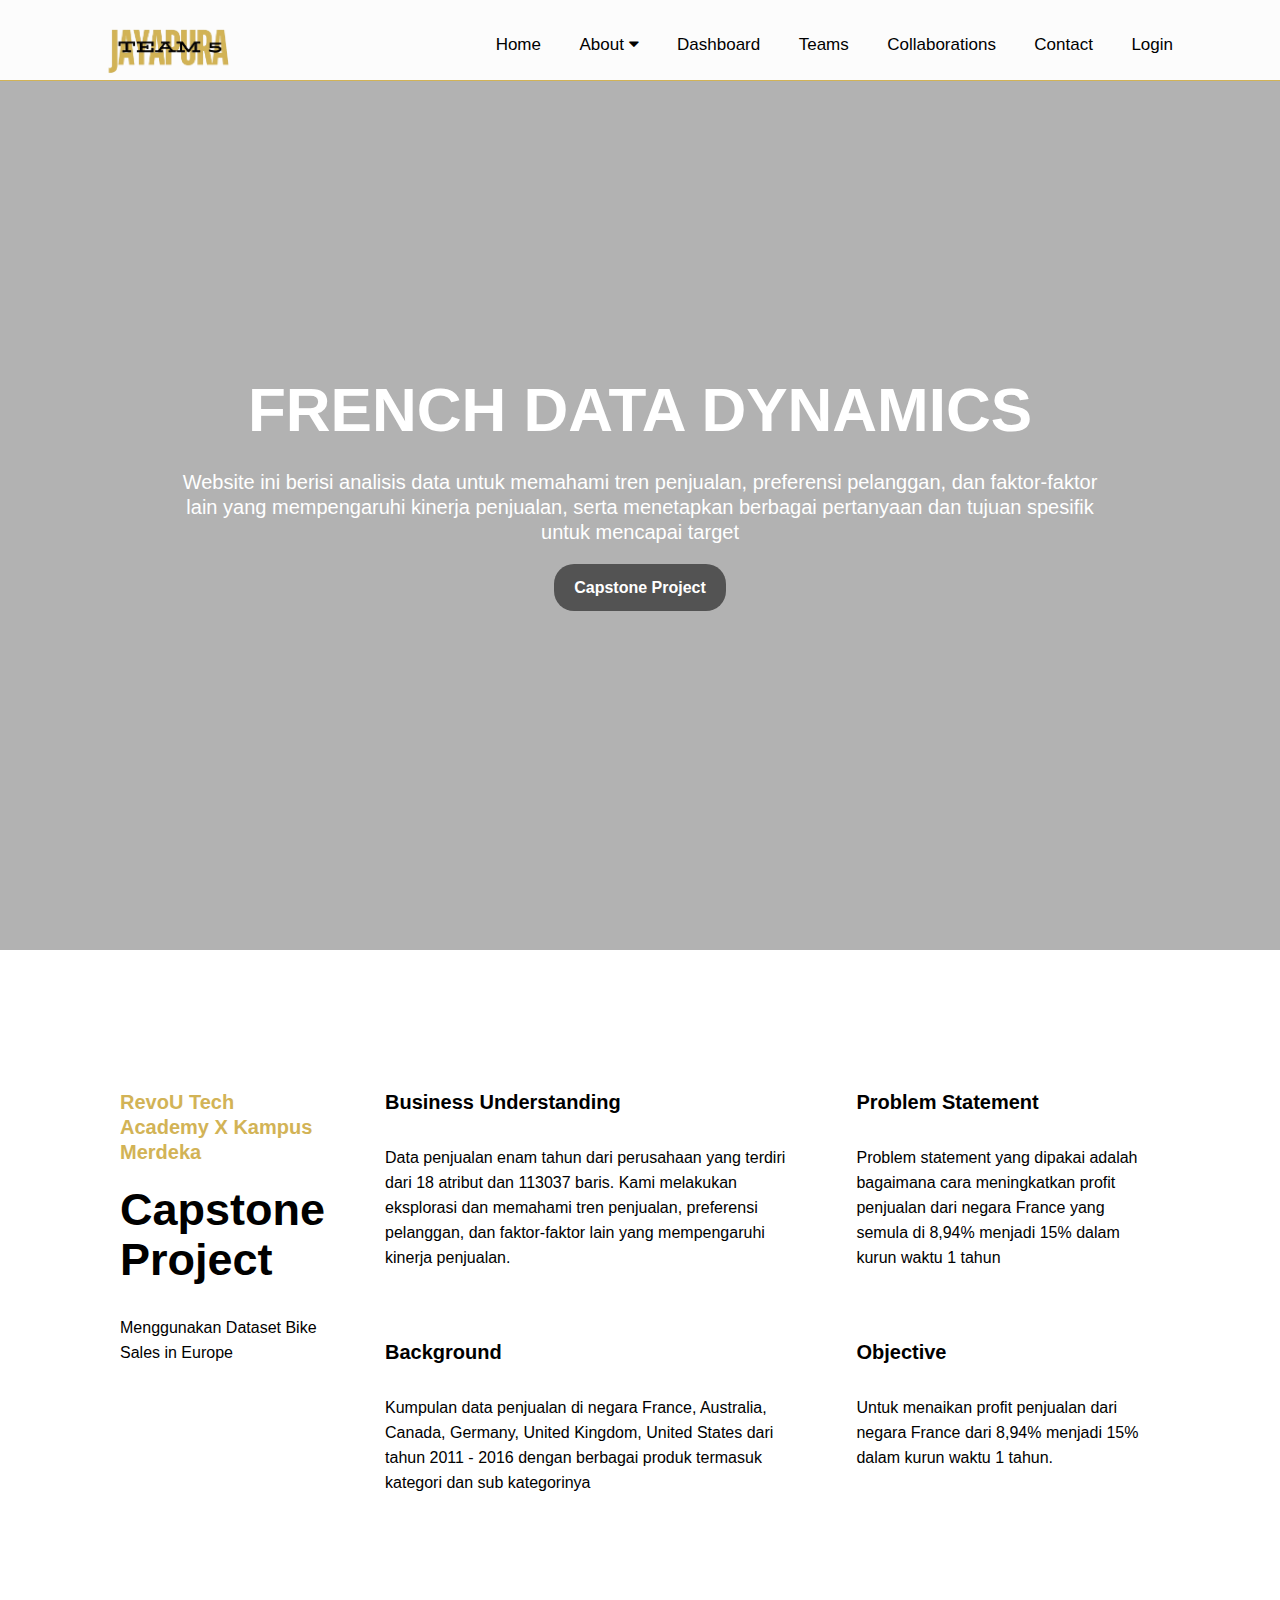
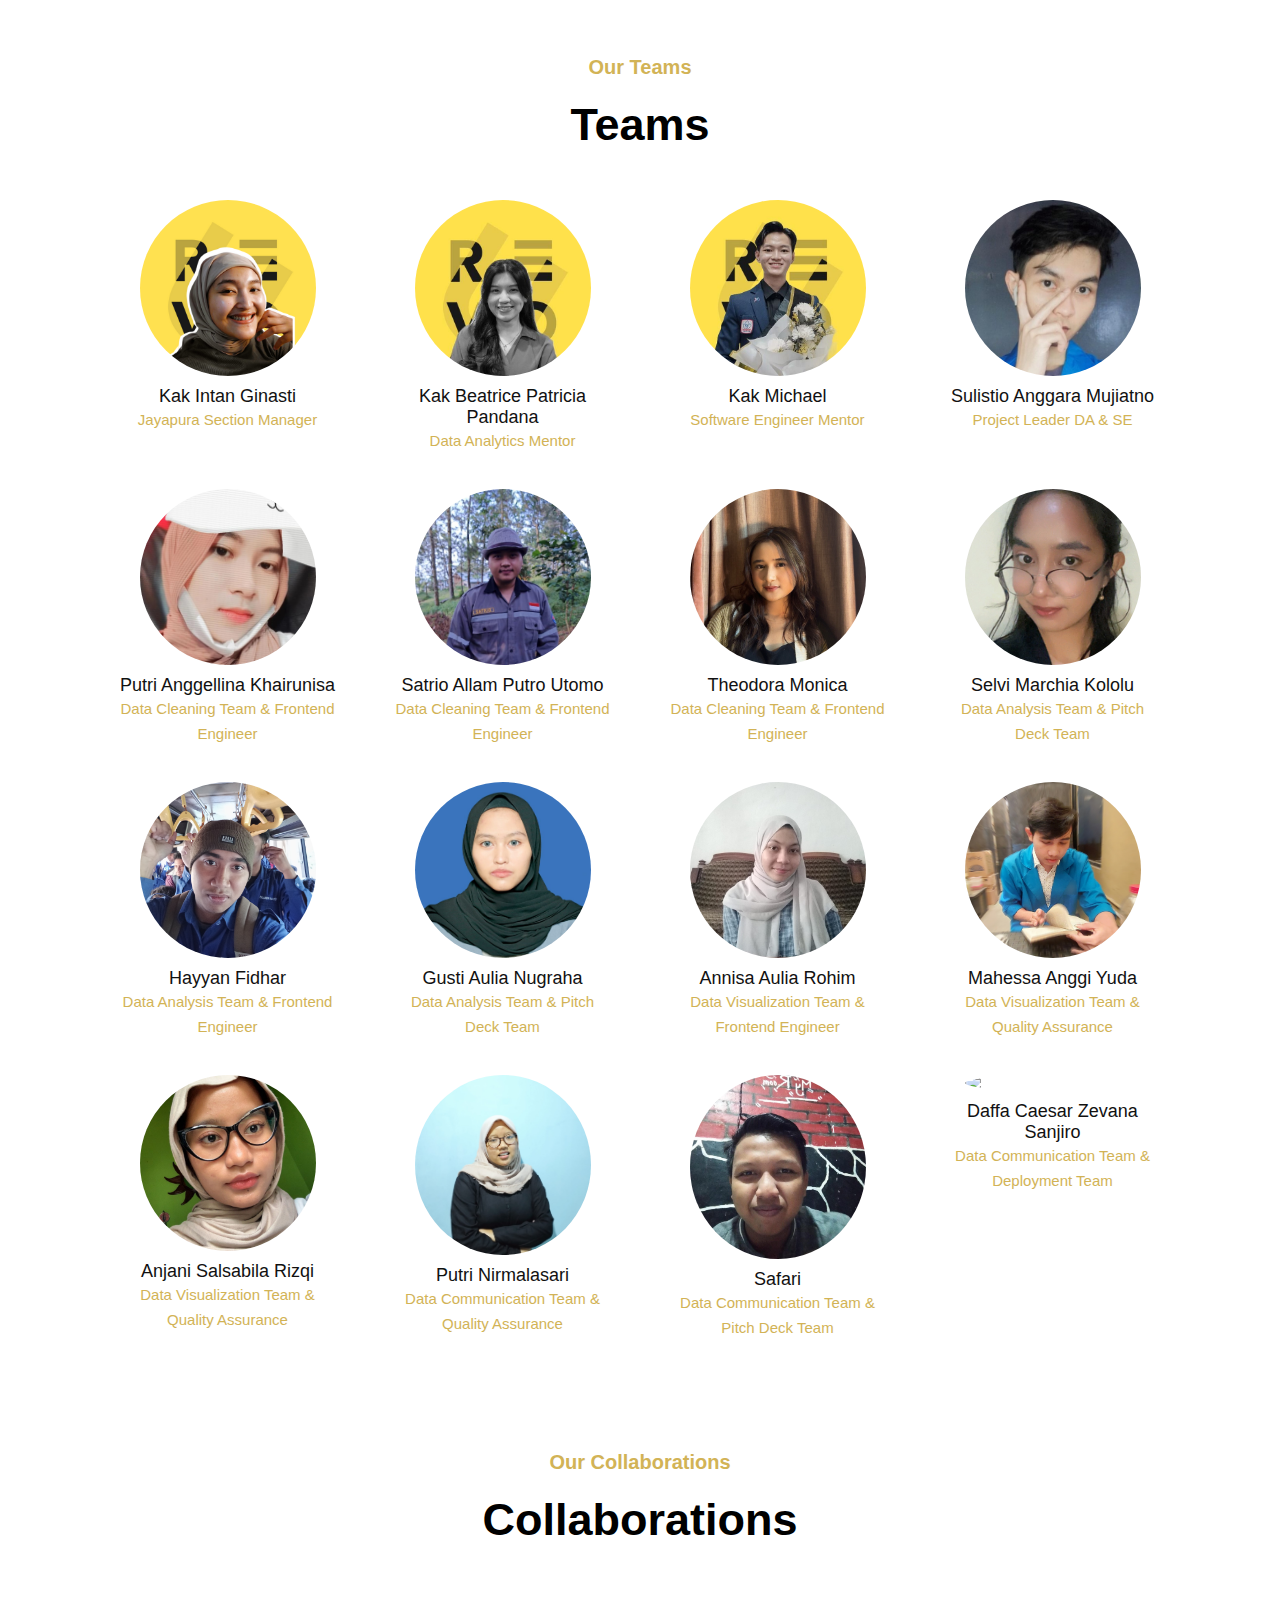
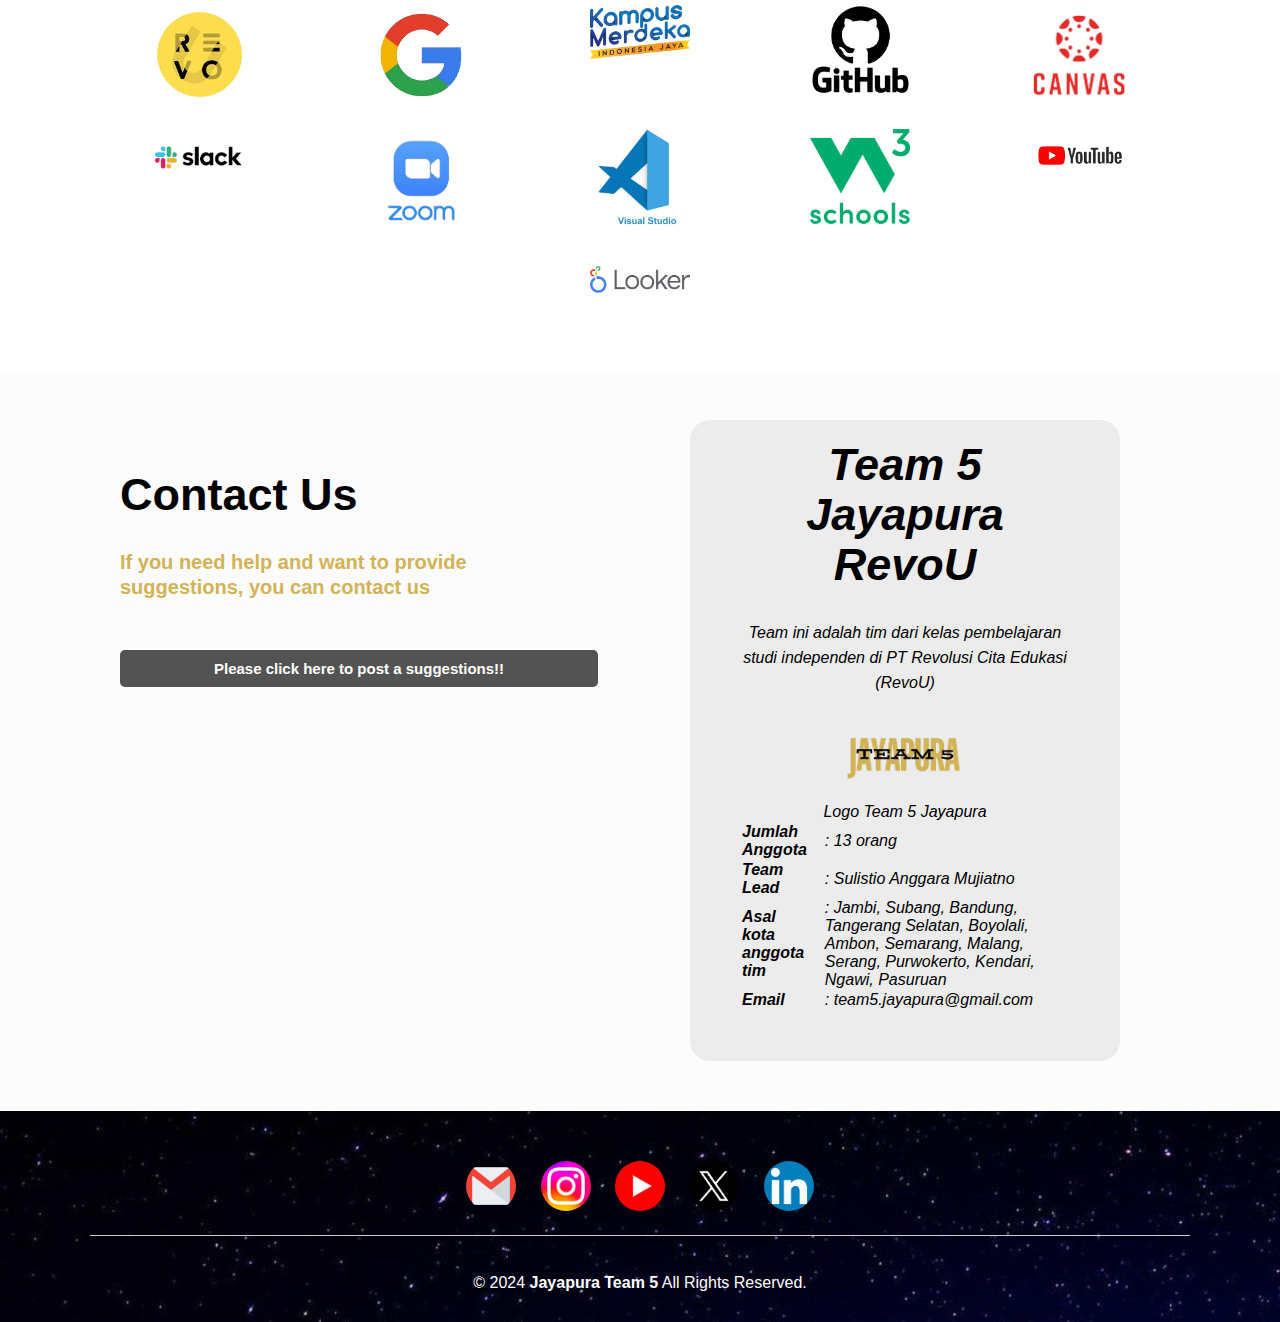
==== index.html @ ae63becc "add fade in fitur di image team" ====
<!DOCTYPE html>
<html lang="en" dir="ltr">

<head>
  <meta charset="UTF-8" />
  <meta name="viewport" content="width=device-width, initial-scale=1.0" />
  <title>Jayapura Team 5</title>

  <link rel="Shortcut icon" href="asset/icon.png" />
  <link rel="stylesheet" href="pages/style.css" />
  <link rel="stylesheet" href="https://cdnjs.cloudflare.com/ajax/libs/font-awesome/4.7.0/css/font-awesome.min.css" />
</head>

<body>

  <!--Navigation-->
  <header>
    <nav>
      <div class="wrapper">
        <!--responsive navbar-->
        <input type="checkbox" id="check" />
        <label for="check" class="checkbtn">
          <i style="font-size: 24px" class="fa">&#xf0c9;</i>
        </label>
        <label class="logo"><img src="asset/logo.png" alt="logo" /></label>
        <ul>
          <li><a clas="active" href="#home">Home</a></li>
          <li>

            <div class="dropdown">
              <a href="#" class="dropbtn"></i>About <i class="fa fa-caret-down"></i></a>
              <div class="dropdown-content">
                <a href="#about">Capstone Project</a>
                <a href="https://www.kaggle.com/datasets/sadiqshah/bike-sales-in-europe" target="_blank">Dataset</a>
                <a href="https://www.canva.com/design/DAGBkGy35gY/HBe5MLu2SqNwdQcKWaw_YA/view?utm_content=DAGBkGy35gY&utm_campaign=designshare&utm_medium=link&utm_source=editor"
                  target="_blank">Presentation in Data
                  Analytics</a>
                <a href="pages/dashboard/table.html">Table</a>
                <a href="pages/product/product.html">Product</a>
              </div>
            </div>
          </li>
          <li><a href="pages/dashboard/dashboard.html">Dashboard</a></li>
          <li><a href="#team">Teams</a></li>
          <li><a href="#collab">Collaborations</a></li>
          <li><a href="#contact">Contact</a></li>
          <li><a href="pages/login/login.html">Login</a></li>
        </ul>
      </div>
    </nav>
  </header>

  <main>
    <!-- Home -->
    <section id="home">
      <div class="section-top">
        <div class="content">
          <h1>FRENCH DATA DYNAMICS</h1>
          <p class="deskripsi">
            Website ini berisi analisis data untuk memahami tren penjualan,
            preferensi pelanggan, dan faktor-faktor lain yang mempengaruhi
            kinerja penjualan, serta menetapkan berbagai pertanyaan dan tujuan
            spesifik untuk mencapai target
          </p>
          <p><a href="https://www.canva.com/design/DAGGS4hK6ks/75eYVFAaeRc8KsKqBya3Ag/edit" class="tbl-hitam" target="_blank">Capstone Project</a></p>
        </div>
      </div>
    </section>

    <div class="wrapper">
      <!-- About -->
      <section id="about">
        <div class="row">
          <div class="kolom">
            <p class="deskripsi">RevoU Tech Academy X Kampus Merdeka</p>
            <article>
              <h2>Capstone Project</h2>
              <p>Menggunakan Dataset Bike Sales in Europe</p>
            </article>
          </div>
        </div>
        <div class="row">
          <div class="kolom2">
            <article>
              <p class="deskripsi">Business Understanding</p>
              <p>
                Data penjualan enam tahun dari perusahaan yang terdiri dari 18
                atribut dan 113037 baris. Kami melakukan eksplorasi dan
                memahami tren penjualan, preferensi pelanggan, dan
                faktor-faktor lain yang mempengaruhi kinerja penjualan.
              </p>
            </article>
          </div>
          <div class="kolom2">
            <article>
              <p class="deskripsi">Background</p>
              <p>
                Kumpulan data penjualan di negara France, Australia, Canada,
                Germany, United Kingdom, United States dari tahun 2011 - 2016
                dengan berbagai produk termasuk kategori dan sub kategorinya
              </p>
            </article>
          </div>
        </div>
        <div class="row">
          <div class="kolom2">
            <article>
              <p class="deskripsi">Problem Statement</p>
              <p>
                Problem statement yang dipakai adalah bagaimana cara
                meningkatkan profit penjualan dari negara France yang semula
                di 8,94% menjadi 15% dalam kurun waktu 1 tahun
              </p>
            </article>
          </div>
          <div class="kolom2">
            <article>
              <p class="deskripsi">Objective</p>
              <p>
                Untuk menaikan profit penjualan dari negara France dari 8,94%
                menjadi 15% dalam kurun waktu 1 tahun.
              </p>
            </article>
          </div>
        </div>
      </section>

      <!-- Team -->
      <section id="team">
        <div class="tengah">
          <div class="kolom">
            <p class="deskripsi">Our Teams</p>
            <h2>Teams</h2>
          </div>

          <div class="team-list">
            <div class="kartu-team">
              <img src="asset/team/kak_intan.png" />
              <h3>Kak Intan Ginasti</h3>
              <p>Jayapura Section Manager</p>
              <div class="middle">
                  <div class="text"><a href="https://www.linkedin.com/in/intan-ginasti/" target="_blank"><i class="fa fa-linkedin"></i></a></div>
              </div>
          </div>                   
            <div class="kartu-team">
              <img src="asset/team/kak_beatrice.png" />
              <h3>Kak Beatrice Patricia Pandana</h3>
              <p>Data Analytics Mentor</p>
              <div class="middle">
                <div class="text"><a href="https://www.linkedin.com/in/beatrice-patricia-pandana-3063201b3/" target="_blank"><i class="fa fa-linkedin"></i></a></div>
            </div>
            </div>
            <div class="kartu-team">
              <img src="asset/team/kak_michael.png" />
              <h3>Kak Michael</h3>
              <p>Software Engineer Mentor</p>
              <div class="middle">
                <div class="text"><a href="https://www.linkedin.com/in/michael-felix-atmadja/" target="_blank"><i class="fa fa-linkedin"></i></a></div>
            </div>
            </div>
            <div class="kartu-team">
              <img src="asset/team/anggara.jpg" />
              <h3>Sulistio Anggara Mujiatno</h3>
              <p>Project Leader DA & SE</p>
              <div class="middle">
                <div class="text">
                  <a href="https://www.linkedin.com/in/sulistio-anggara-mujiatno/" target="_blank"><i class="fa fa-linkedin"></i></a>
                  <a href="https://www.instagram.com/anggaraa_yho/" target="_blank"><i class="fa fa-instagram"></i></a>
              </div>
            </div>
            </div>
          </div>
          <br />
          <br />
          <div class="team-list">
            <div class="kartu-team">
              <img src="asset/team/putria.jpg" />
              <h3>Putri Anggellina Khairunisa</h3>
              <p>Data Cleaning Team & Frontend Engineer</p>
              <div class="middle">
                <div class="text">
                  <a href="https://www.linkedin.com/in/putri-anggellina-khairunisa-9984b6284/" target="_blank"><i class="fa fa-linkedin"></i></a>
                  <a href="https://www.instagram.com/putri_anggellina/" target="_blank"><i class="fa fa-instagram"></i></a>
              </div>
            </div>
            </div>
            <div class="kartu-team">
              <img src="asset/team/satrio.jpg" />
              <h3>Satrio Allam Putro Utomo</h3>
              <p>Data Cleaning Team & Frontend Engineer</p>
              <div class="middle">
                <div class="text">
                  <a href="https://www.linkedin.com/in/satrio-allam-putro-utomo-2371642b2/" target="_blank"><i class="fa fa-linkedin"></i></a>
                  <a href="https://www.instagram.com/satrioallam/" target="_blank"><i class="fa fa-instagram"></i></a>
              </div>
            </div>
            </div>
            <div class="kartu-team">
              <img src="asset/team/theo.jpg" />
              <h3>Theodora Monica</h3>
              <p>Data Cleaning Team & Frontend Engineer</p>
              <div class="middle">
                <div class="text">
                  <a href="#" target="_blank"><i class="fa fa-linkedin"></i></a>
                  <a href="https://www.instagram.com/theodrm/" target="_blank"><i class="fa fa-instagram"></i></a>
              </div>
            </div>
            </div>
            <div class="kartu-team">
              <img src="asset/team/selvi.jpg" />
              <h3>Selvi Marchia Kololu</h3>
              <p>Data Analysis Team & Pitch Deck Team</p>
              <div class="middle">
                <div class="text">
                  <a href="https://www.linkedin.com/in/selvi-marchia-kololu-4900982a2/" target="_blank"><i class="fa fa-linkedin"></i></a>
                  <a href="https://www.instagram.com/slvymrch_29/" target="_blank"><i class="fa fa-instagram"></i></a>
              </div>
            </div>
            </div>
          </div>
          <br />
          <br />
          <div class="team-list">
            <div class="kartu-team">
              <img src="asset/team/hayyan.jpg" />
              <h3>Hayyan Fidhar</h3>
              <p>Data Analysis Team & Frontend Engineer</p>
              <div class="middle">
                <div class="text">
                  <a href="https://www.linkedin.com/in/hayyan-fidhar-177647281/" target="_blank"><i class="fa fa-linkedin"></i></a>
                  <a href="https://www.instagram.com/fidhaar_/" target="_blank"><i class="fa fa-instagram"></i></a>
              </div>
            </div>
            </div>
            <div class="kartu-team">
              <img src="asset/team/gusti.jpg" />
              <h3>Gusti Aulia Nugraha</h3>
              <p>Data Analysis Team & Pitch Deck Team</p>
              <div class="middle">
                <div class="text">
                  <a href="#" target="_blank"><i class="fa fa-linkedin"></i></a>
                  <a href="https://www.instagram.com/gustialn/" target="_blank"><i class="fa fa-instagram"></i></a>
              </div>
            </div>
            </div>
            <div class="kartu-team">
              <img src="asset/team/acha.jpeg" />
              <h3>Annisa Aulia Rohim</h3>
              <p>Data Visualization Team & Frontend Engineer</p>
              <div class="middle">
                <div class="text">
                  <a href="https://www.linkedin.com/in/annisa-aulia-rohim/" target="_blank"><i class="fa fa-linkedin"></i></a>
                  <a href="https://www.instagram.com/annisa.aulia_/" target="_blank"><i class="fa fa-instagram"></i></a>
              </div>
            </div>
            </div>
            <div class="kartu-team">
              <img src="asset/team/mahessa.jpg" />
              <h3>Mahessa Anggi Yuda</h3>
              <p>Data Visualization Team & Quality Assurance</p>
              <div class="middle">
                <div class="text">
                  <a href="https://www.linkedin.com/in/mahessa-anggi-yuda/" target="_blank"><i class="fa fa-linkedin"></i></a>
                  <a href="https://www.instagram.com/kineesa/" target="_blank"><i class="fa fa-instagram"></i></a>
              </div>
            </div>
            </div>
          </div>
          <br />
          <br />
          <div class="team-list">
            <div class="kartu-team">
              <img src="asset/team/anjani.jpeg" />
              <h3>Anjani Salsabila Rizqi</h3>
              <p>Data Visualization Team & Quality Assurance</p>
              <div class="middle">
                <div class="text">
                  <a href="https://www.linkedin.com/in/anjani-salsabila/" target="_blank"><i class="fa fa-linkedin"></i></a>
                  <a href="https://www.instagram.com/anjanisrrr/" target="_blank"><i class="fa fa-instagram"></i></a>
              </div>
            </div>
            </div>
            <div class="kartu-team">
              <img src="asset/team/putrin.jpg" />
              <h3>Putri Nirmalasari</h3>
              <p>Data Communication Team & Quality Assurance</p>
              <div class="middle">
                <div class="text">
                  <a href="https://www.linkedin.com/in/putri-nirmalasari/" target="_blank"><i class="fa fa-linkedin"></i></a>
                  <a href="https://www.instagram.com/_ptrnrmlsr/" target="_blank"><i class="fa fa-instagram"></i></a>
              </div>
            </div>
            </div>
            <div class="kartu-team">
              <img src="asset/team/safari.jpeg" />
              <h3>Safari</h3>
              <p>Data Communication Team & Pitch Deck Team</p>
              <div class="middle">
                <div class="text">
                  <a href="https://www.linkedin.com/in/safari-4b60222aa/" target="_blank"><i class="fa fa-linkedin"></i></a>
                  <a href="https://www.instagram.com/safari6191/" target="_blank"><i class="fa fa-instagram"></i></a>
              </div>
            </div>
            </div>
            <div class="kartu-team">
              <img src="asset/team/daffa.jpg" />
              <h3>Daffa Caesar Zevana Sanjiro</h3>
              <p>Data Communication Team & Deployment Team</p>
              <div class="middle">
                <div class="text">
                  <a href="#" target="_blank"><i class="fa fa-linkedin"></i></a>
                  <a href="#" target="_blank"><i class="fa fa-instagram"></i></a>
              </div>
            </div>
            </div>
          </div>
        </div>
      </section>

      <!-- Collaborations -->
      <section id="collab">
        <div class="tengah">
          <div class="kolom">
            <p class="deskripsi">Our Collaborations</p>
            <h2>Collaborations</h2>
          </div>

          <div class="collab-list">
            <div class="kartu-collab">
              <img src="asset/collab/revou.png" />
            </div>
            <div class="kartu-collab">
              <img src="asset/collab/google.png" />
            </div>
            <div class="kartu-collab">
              <img src="asset/collab/kampus merdeka.png" />
            </div>
            <div class="kartu-collab">
              <img src="asset/collab/github.png" />
            </div>
            <div class="kartu-collab">
              <img src="asset/collab/canvas.png" />
            </div>
            <div class="kartu-collab">
              <img src="asset/collab/slack.png" />
            </div>
            <div class="kartu-collab">
              <img src="asset/collab/zoom.png" />
            </div>
            <div class="kartu-collab">
              <img src="asset/collab/vscode.jpeg" />
            </div>
            <div class="kartu-collab">
              <img src="asset/collab/w3school.png" />
            </div>
            <div class="kartu-collab">
              <img src="asset/collab/youtube.png" />
            </div>
            <div class="kartu-collab">
              <img src="asset/collab/looker.png" />
            </div>
          </div>
        </div>
      </section>
    </div>

    <!--Contact-->
    <div id="contact">
      <div class="wrapper">
        <div class="footer">
          <div class="kolom">
            <h2>Contact Us</h2>
            <p class="deskripsi">
              If you need help and want to provide suggestions, you can
              contact us
            </p>
            <a href="pages/form/form.html">
              <button type="button">Please click here to post a suggestions!!</button>
          </a> 
          </div>
          <!-- <div class="container">
            <form id="myForm">
                <div class="form-group">
                    <label for="name">Your Name</label>
                    <input type="text" id="name" name="name" placeholder="Enter Your Name" required />
                </div>
                <div class="form-group">
                    <label for="email">Your Email</label>
                    <input type="email" id="email" name="email" placeholder="Enter Your Email" required />
                </div>
                <div class="form-group">
                    <label for="subject">Subject</label>
                    <input type="text" id="subject" name="subject" placeholder="Subject" required />
                </div>
                <div class="form-group">
                    <label for="message">Message</label>
                    <textarea id="message" name="message" placeholder="Write your message here" required></textarea>
                </div>
                <div class="form-group">
                    <button type="submit">Submit</button>
                </div>
            </form>
        
            <div id="entries"></div>
        </div> -->

          <aside class="profile">
            <header>
              <h2>Team 5 Jayapura RevoU</h2>
              <p>
                Team ini adalah tim dari kelas pembelajaran studi independen
                di PT Revolusi Cita Edukasi (RevoU)
              </p>
              <figure>
                <img src="asset/logo.png" alt="logo Team 5 Jayapura" />
                <figcaption>Logo Team 5 Jayapura</figcaption>
              </figure>
            </header>
            <section>
              <table>
                <tr>
                  <th>Jumlah Anggota</th>
                  <td>: 13 orang</td>
                </tr>
                <tr>
                  <th>Team Lead</th>
                  <td>: Sulistio Anggara Mujiatno</td>
                </tr>
                <tr>
                  <th>Asal kota anggota tim</th>
                  <td>
                    : Jambi, Subang, Bandung, Tangerang Selatan, Boyolali, Ambon, Semarang, Malang, Serang, Purwokerto,
                    Kendari, Ngawi, Pasuruan
                  </td>
                </tr>
                <tr>
                  <th>Email</th>
                  <td>: team5.jayapura@gmail.com</td>
                </tr>
              </table>
            </section>
          </aside>
        </div>
      </div>
    </div>
  </main>

  <footer id="copyright">
    <div class="wrapper">
      <div class="social-icons">
        <a href="mailto:team5.jayapura@gmail.com" class="social-icon email" target="_blank"
          ><img src="asset/contact/gmail.png" alt="Email"
        /></a>
        <a href="https://www.instagram.com/revou_id/" class="social-icon instagram" target="_blank"
          ><img src="asset/contact/instagram.png" alt="Instagram"
        /></a>
        <a href="https://www.youtube.com/c/revoudotco" class="social-icon youtube" target="_blank"
          ><img src="asset/contact/youtube.png" alt="YouTube"
        /></a>
        <a href="https://x.com/revoudotco" class="social-icon twitter" target="_blank"
          ><img src="asset/contact/x.jpeg" alt="X"
        /></a>
        <a href="https://www.linkedin.com/school/revou/" class="social-icon linkedin" target="_blank"
          ><img src="asset/contact/linkedin.png" alt="LinkedIn"
        /></a>
      </div>
      <hr>
      <br>
      &copy; 2024 <b>Jayapura Team 5</b> All Rights Reserved.
    </div>
  </footer>
  <script src="pages/index.js"></script>
</body>

</html>
---- pages/style.css ----
* {
    text-decoration: none;
    margin: 0px;
    padding: 0px;
    font-family: 'Open Sans', sans-serif, Arial, Helvetica;
}

body {
    margin: 0px;
    padding: 0px;
    font-family: 'Open Sans', sans-serif, Arial, Helvetica;
}

nav {
    width: 100%;
    height: 80px;
    background: #FCFCFC;
    border-bottom: 1px solid #d2b356;
    position: -webkit-sticky;
    position: fixed;
    z-index: 999;
}

.logo img {
    width: auto;
    height: 90px;
    float: left;
}

nav ul {
    float: inline-end;
}

nav ul li {
    display: inline-block;
    line-height: 80px;
    margin: 0 5px;
}

nav ul li a {
    color: black;
    text-align: center;
    padding: 10px 12px;
    border-radius: 23px;
    text-decoration: none;
    font-size: 17px;
}

a.active,
a:hover {
    background: #d2b356;
    transition: .5s;
}

.checkbtn {
    font-size: 30px;
    color: #d2b356;
    float: right;
    line-height: 80px;
    margin-right: 40px;
    cursor: pointer;
    display: none;
}

#check {
    display: none;
}

.section-top {
    width: 100%;
    height: 100vh;
    /* Menggunakan 100vh untuk ketinggian agar sesuai dengan tinggi layar */
    overflow: hidden;
    position: relative;
    background-position: center;
    background-repeat: no-repeat;
    background-size: cover;
    text-align: center;
    display: flex;
    justify-content: center;
    align-items: center;
    animation: change 20s infinite linear;
    padding-top: 50px;
}

.section-top::before {
    content: "";
    position: absolute;
    top: 0;
    left: 0;
    width: 100%;
    height: 100%;
    background: rgba(0, 0, 0, 0.3); /* Menggunakan warna hitam dengan opacity 30% sebagai overlay */
    z-index: 1;
}

.section-top > * {
    position: relative;
    z-index: 2; /* Membuat konten di atas overlay */
}

.content {
    padding: 20px;
}

@keyframes change {

    0%, 20% {
        background-image: url(/asset/banner/banner_1.jpg);
    }

    21%, 24% {
        background-image: url(/asset/banner/banner_1.jpg);
    }

    25%, 45% {
        background-image: url(/asset/banner/banner_2.jpg);
    }

    46%, 49% {
        background-image: url(/asset/banner/banner_2.jpg);
    }

    50%, 70% {
        background-image: url(/asset/banner/banner_3.jpg);
    }

    71%, 74% {
        background-image: url(/asset/banner/banner_3.jpg);
    }

    75%, 95% {
        background-image: url(/asset/banner/banner_1.jpg);
    }

    96%, 100% {
        background-image: url(/asset/banner/banner_1.jpg);
    }
}


.content .deskripsi {
    font-size: 20px;
    font-weight: 300;
    color: white;
    margin-left: 150px;
    margin-right: 150px;
}

section {
    margin: auto;
    display: flex;
    margin-bottom: 50px;
}

.wrapper {
    width: 1100px;
    margin: auto;
    position: relative;
}

aside {
    width: 30%;
    padding-left: 50px;
    padding-right: 50px;
    padding-top: 20px;
    margin: auto;
    float: right;
    font-style: italic;
    background-color: rgb(236, 236, 236);
    border-radius: 20px;
}

.profile header {
    text-align: center;
}

.profile img {
    width: 150px;
}

aside table {
    text-align: left;
    flex-direction: row;
}

aside table td {
    padding-left: 10px;
    flex-direction: row;
}

.kolom1 {
    margin-top: 100px;
    margin-bottom: 50px;
    margin-right: 250px;
}

.kolom1 .deskripsi {
    font-size: 20px;
    font-weight: 300;
    color: #111;
}

.row {
    justify-content: space-between;
    /* Membuat ruang yang sama di antara setiap kolom */
    padding: 30px;
}

.kolom2 {
    margin-top: 50px;
    flex: 1;
    /* Kolom akan mendapatkan lebar yang sama */
    margin-right: 10px;
    /* Jarak antara kolom */
}

.kolom2 .deskripsi {
    font-size: 20px;
    font-weight: bold;
}

.kolom {
    margin-top: 50px;
    margin-bottom: 50px;
}

.kolom .deskripsi {
    font-size: 20px;
    font-weight: bold;
    color: #d2b356;
}


h1 {
    font-family: 'Open Sans', sans-serif, Arial, Helvetica;
    font-weight: 800;
    font-size: 62px;
    margin-bottom: 20px;
    color: white;
    width: 100%;
    line-height: 60px;
}

h2 {
    font-family: 'Open Sans', sans-serif, Arial, Helvetica;
    font-weight: 800;
    font-size: 45px;
    margin-bottom: 20px;
    width: 100%;
    line-height: 50px;
}

p {
    line-height: 25px;
}

a.tbl-emas {
    background: #d2b356;
    border-radius: 20px;
    margin-top: 20px;
    padding: 15px 20px 15px 20px;
    color: #FFFFFF;
    cursor: pointer;
    font-weight: bold;
}

a.tbl-emas:hover {
    background: #d2b356;
    text-decoration: none;
}

a.tbl-hitam {
    background: #535353;
    border-radius: 20px;
    margin-top: 20px;
    padding: 15px 20px 15px 20px;
    color: #FFFFFF;
    cursor: pointer;
    font-weight: bold;
}

a.tbl-hitam:hover {
    background: #d2b356;
    text-decoration: none;
}

p {
    margin: 10px 0px 10px 0px;
    padding: 10px 0px 10px 0px;
}

.tengah {
    text-align: center;
    width: 100%;
}

.team-list {
    width: 100%;
    position: relative;
    display: flex;
    flex-wrap: wrap;
}

.kartu-team {
    width: 20%;
    margin: 0 auto;
    position: relative;
    overflow: hidden;
}

.kartu-team img {
    width: 80%;
    border-radius: 50%;
    display: block;
    margin: 0 auto;
}

.kartu-team h3 {
    font-family: 'Open Sans', sans-serif, Arial, Helvetica;
    font-size: 18px;
    text-align: center;
    color: #111111;
    margin: 0;
    padding-top: 10px;
}

.kartu-team p {
    font-family: 'Open Sans', sans-serif, Arial, Helvetica;
    font-size: 15px;
    margin: 0;
    padding: 0%;
    text-align: center;
    color: #d2b356;
}

.kartu-team .middle {
    position: absolute;
    top: 50%;
    left: 50%;
    transform: translate(-50%, -50%);
    opacity: 0;
    transition: opacity 0.5s ease;
}

.kartu-team:hover .middle {
    opacity: 1;
}

.kartu-team .text {
    background-color: rgba(0, 0, 0, 0.5); /* Semi-transparent background */
    padding: 10px;
    border-radius: 5px;
}

.kartu-team .text a {
    color: #fff; /* White color for the icon */
    font-size: 24px; /* Adjust icon size */
    text-decoration: none;
}


.collab-list {
    width: 100%;
    position: relative;
    display: flex;
    flex-wrap: wrap;
}

.kartu-collab {
    width: 20%;
    margin: 10px auto;
}

.kartu-collab img {
    width: 100px;
}

#contact {
    background: #FCFCFC;
    padding: 50px 0px 50px 0px;
}

.footer {
    width: 100%;
    position: relative;
    display: flex;
    flex-wrap: wrap;
    margin: auto;
}

.footer-section {
    width: 20%;
    margin: 0 auto;
}

hr {
    border: 0;
    height: 1px;
    background-color: #ccc;
    margin: 20px 0;
}

.social-icons {
    margin-top: 20px;
}

.social-icon {
    display: inline-block;
    width: 50px;
    height: 50px;
    border-radius: 50%;
    overflow: hidden;
    margin: 0 10px;
}

.social-icon img {
    width: 100%;
    height: 100%;
    object-fit: cover;
}

h3 {
    font-family: 'Open Sans', sans-serif, Arial, Helvetica;
    font-weight: 800;
    font-size: 30px;
    margin-bottom: 20px;
    width: 100%;
    font-weight: inherit;
}

#copyright {
    text-align: center;
    width: 100%;
    padding: 30px 0px 30px 0px;
    margin-top: 0px;
    color: #FFFFFF;
    background-image: url("/asset/footer.jpg");
}

.container {
    width: 500px;
    border: 1px solid #ccc;
    padding: 30px;
    border-radius: 20px;
}

.form-group {
    margin: 20px;
    padding: 0;
    gap: 20px;
}

label {
    display: block;
    margin-bottom: 5px;
    font-size: 15px;
    font-weight: 600;
}

input[type="text"],
input[type="email"],
textarea {
    width: calc(100% - 22px);
    padding: 10px;
    border: 1px solid #ccc;
    border-radius: 5px;
    font-size: 14px;
    box-sizing: border-box;
}

textarea {
    height: 100px;
}

button {
    background-color: #535353;
    color: white;
    padding: 10px;
    border: none;
    border-radius: 5px;
    cursor: pointer;
    width: calc(100% - 22px);
    margin-top: 30px;
    font-size: 15px;
    font-weight: 600;
}

button:hover {
    background-color: #d2b356;
}

.entry {
    margin-bottom: 20px;
    padding: 10px;
    border: 1px solid #ccc;
    border-radius: 5px;
}

.entry button {
    color: white;
    border: none;
    border-radius: 3px;
    cursor: pointer;
    margin-left: 10px;
}

.entry .edit-btn {
    background-color: #f1c40f; /* Yellow */
}

.entry .delete-btn {
    background-color: #e74c3c; /* Red */
}

.navbar a:hover,
.dropdown:hover .dropbtn {
    background-color: #d2b356;
}

/* Styling for the dropdown menu */
.dropdown {
    position: relative;
    display: inline-block;
}

.dropdown-content {
    display: none;
    position: absolute;
    background-color: #f9f9f9;
    min-width: 160px;
    z-index: 1;
    box-shadow: 0px 8px 16px 0px rgba(0, 0, 0, 0.2);
    border-radius: 3px;
}

.dropdown-content a {
    color: black;
    padding: 12px 16px;
    display: block;
    text-decoration: none;
    text-wrap: nowrap;
    line-height: 40px;
    text-align: left;
}

.dropdown-content a:hover {
    background-color: #ddd;
}

.dropdown:hover .dropdown-content {
    display: block;
}

.dropbtn {
    background-color: transparent;
    text-decoration: none;
    color: black;
    /* padding: 10px 15px; */
    border: none;
    font-size: 17px;
    cursor: pointer;
}

.dropbtn:hover {
    text-decoration: none;
}

/* Media Screen */
@media (max-width: 984px) {
    .checkbtn {
        display: block;
    }

    nav {
        top: 0;
    }

    ul {
        position: fixed;
        width: 30%;
        height: 100vh;
        background: #d2b356;
        top: 80px;
        left: 100%;
        text-align: center;
        transition: all .5s;
        z-index: 999;
    }

    nav ul li {
        display: block;
        margin: 40px 0;
        line-height: 30px;
        z-index: 999;
    }

    nav ul li a {
        font-size: 20px;
    }

    a:hover,
    a.active {
        background: none;
        color: #ffffff;
    }

    #check:checked~ul {
        left: 70%;
    }

    .content .deskripsi {
        margin-left: 30px;
        margin-right: 30px;
    }

    .dropbtn {
        font-size: 20px;
    }

    .dropdown-content {
        right: 0;
    }

    .footer .kolom {
        margin-left: 30px;
        margin-right: 15px;
        width: 100%;
    }

    aside {
        width: 100%;
        /* Mengubah lebar menjadi 100% saat layar berukuran kecil */
        float: none;
        /* Menghapus floating */
        padding: 10px;
        /* Mengurangi padding */
        margin: 30px;
    }

    aside table {
        width: 100%;
        /* Mengubah lebar tabel menjadi 100% */
    }
    
    .collab-list {
        width: 100%;
        position: relative;
        display: flex;
        flex-wrap: wrap;
        margin-left: 30px;
    }
    
    .kartu-collab {
        width: 30%;
        margin: 10px;
    }
    
    .kartu-collab img {
        width: 100px;
    }
}

@media screen and (max-width: 1115px) {
    .wrapper {
        width: 90%;
    }

    .logo a {
        display: block;
        width: 100%;
        text-align: center;
    }

    nav .menu {
        width: 100%;
        margin: 0;
    }

    nav .menu ul {
        text-align: center;
        margin: auto;
        line-height: 60px;
    }

    nav .menu ul li {
        display: inline-block;
        float: none;
    }

    section {
        display: block;
    }

    section img {
        display: block;
        width: 100%;
        height: auto;
    }

    .kartu-collab {
        width: 30%;
        justify-content: center;
    }
    .collab-list {
        margin-left: 50px;
    }
    .row {
        padding-bottom: 0;
    }

    .kolom {
        margin-bottom: 0;
    }

    .kolom2 {
        margin-top: 0;
    }
}

@media (max-width: 818px) {
    .kartu-team {
        width: 40%;
    }
}
@media screen {
    #contact .footer .kolom {
        width: 500px;
        margin-left: 30px;
    }
    #contact .footer .kolom .deskripsi{
        margin-right: 100px;
    }
}
@media (min-width: 984px) and (max-width: 1016px) {
    aside {
        width: 100%;
        /* Mengubah lebar menjadi 100% saat layar berukuran kecil */
        float: none;
        /* Menghapus floating */
        padding: 10px;
        /* Mengurangi padding */
        margin: 30px;
    }

    aside table {
        width: 100%;
        /* Mengubah lebar tabel menjadi 100% */
    }
}
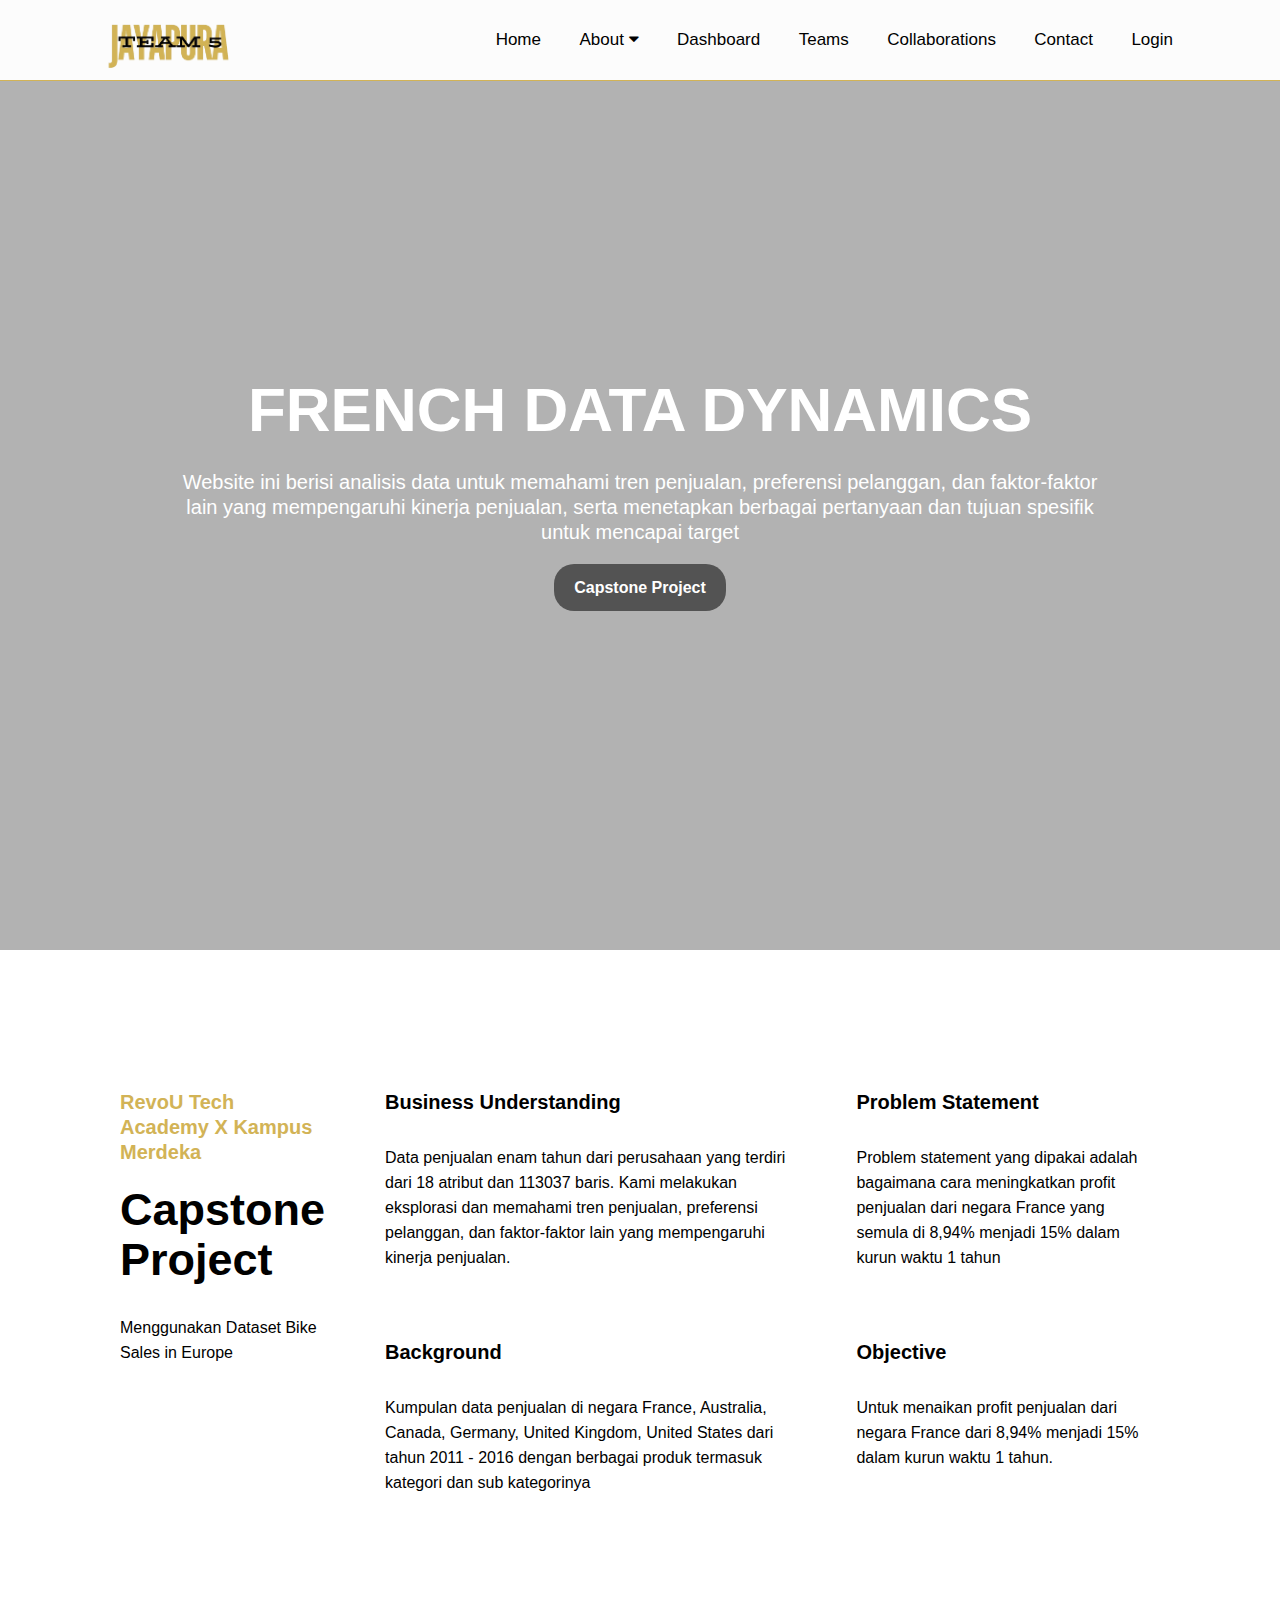
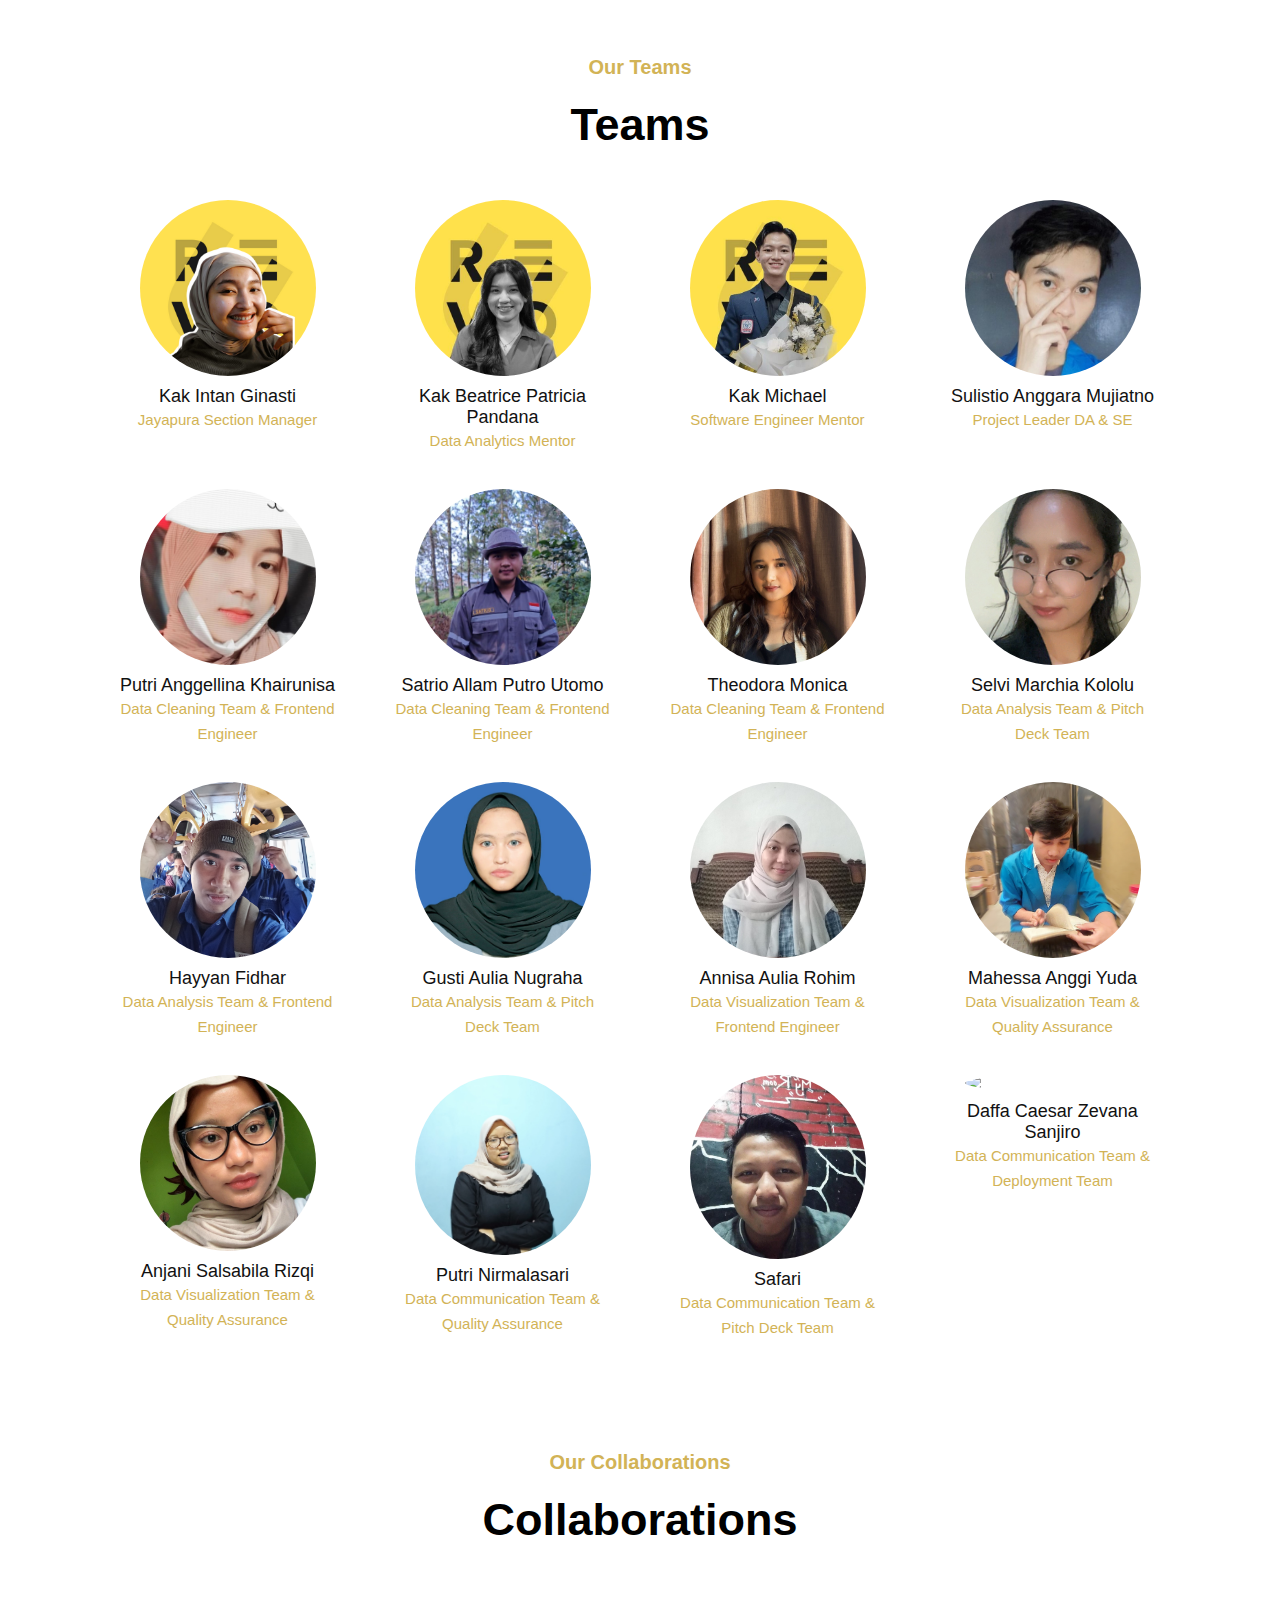
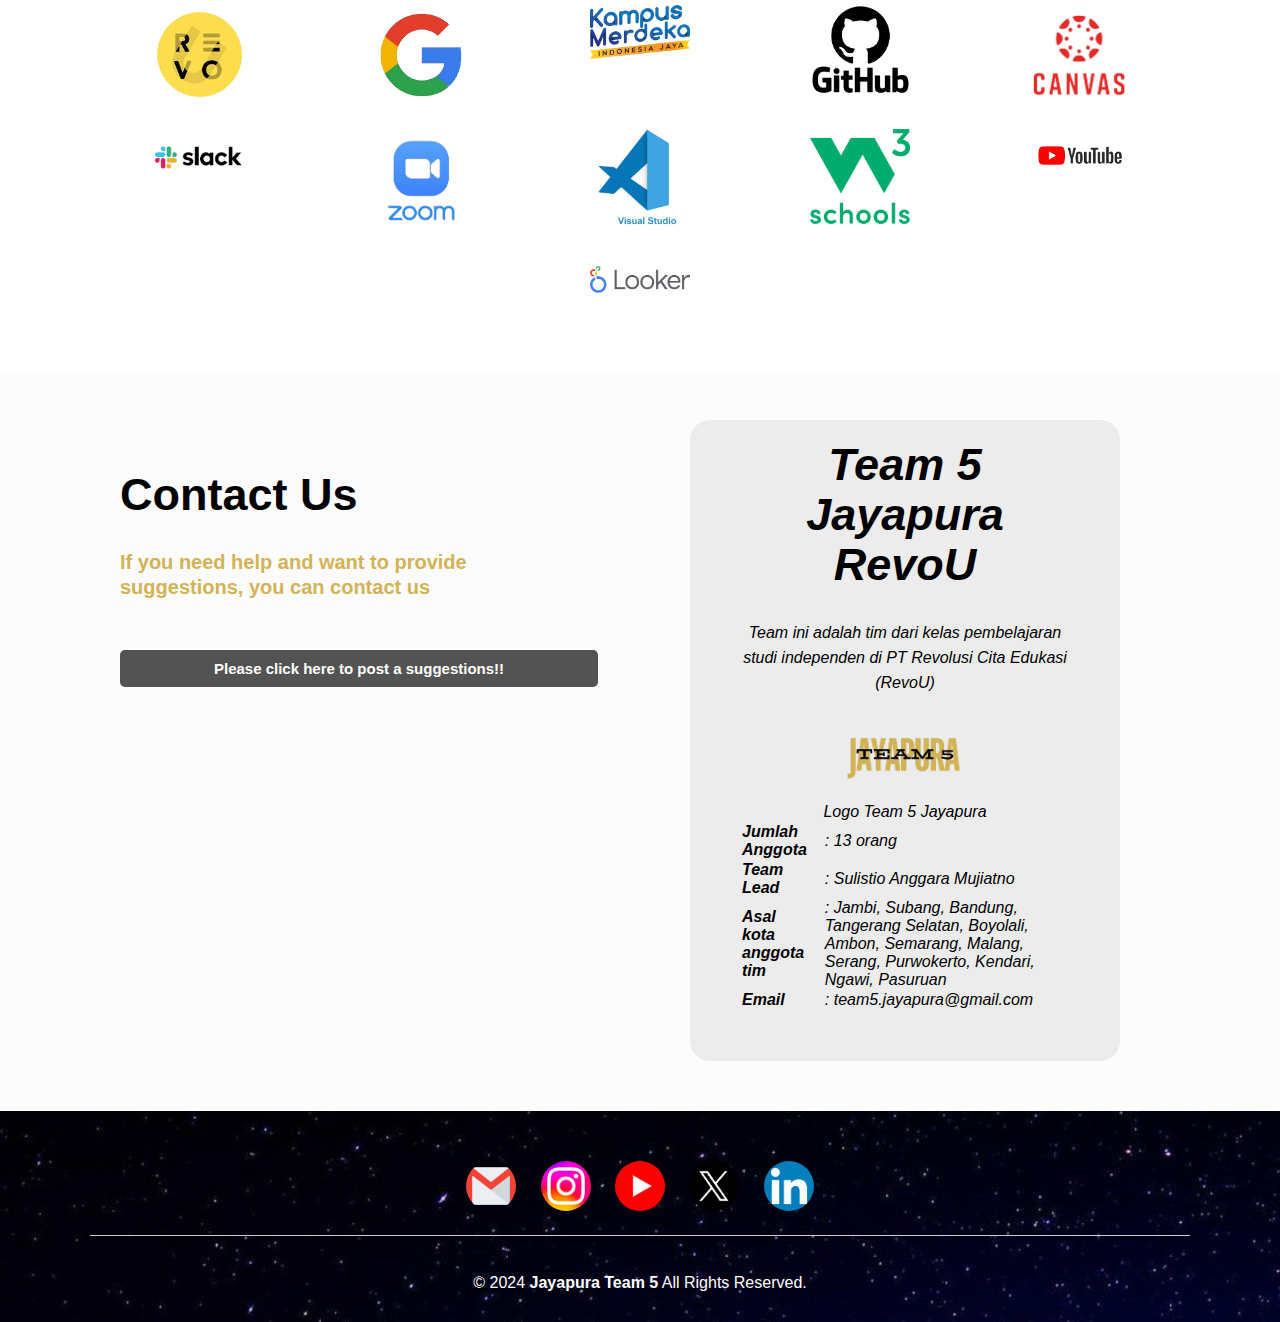
==== commit 12ebae09: "hapus syntax yang sudah ga dipakai" ====
--- a/index.html
+++ b/index.html
@@ -201,7 +201,7 @@
               <p>Data Cleaning Team & Frontend Engineer</p>
               <div class="middle">
                 <div class="text">
-                  <a href="#" target="_blank"><i class="fa fa-linkedin"></i></a>
+                  <a href="https://www.linkedin.com/in/theodoramonica/" target="_blank"><i class="fa fa-linkedin"></i></a>
                   <a href="https://www.instagram.com/theodrm/" target="_blank"><i class="fa fa-instagram"></i></a>
               </div>
             </div>
@@ -308,8 +308,8 @@
               <p>Data Communication Team & Deployment Team</p>
               <div class="middle">
                 <div class="text">
-                  <a href="#" target="_blank"><i class="fa fa-linkedin"></i></a>
-                  <a href="#" target="_blank"><i class="fa fa-instagram"></i></a>
+                  <a href="https://www.linkedin.com/in/szanjiro/" target="_blank"><i class="fa fa-linkedin"></i></a>
+                  <a href="https://www.instagram.com/szanjiro/" target="_blank"><i class="fa fa-instagram"></i></a>
               </div>
             </div>
             </div>
@@ -378,31 +378,6 @@
               <button type="button">Please click here to post a suggestions!!</button>
           </a> 
           </div>
-          <!-- <div class="container">
-            <form id="myForm">
-                <div class="form-group">
-                    <label for="name">Your Name</label>
-                    <input type="text" id="name" name="name" placeholder="Enter Your Name" required />
-                </div>
-                <div class="form-group">
-                    <label for="email">Your Email</label>
-                    <input type="email" id="email" name="email" placeholder="Enter Your Email" required />
-                </div>
-                <div class="form-group">
-                    <label for="subject">Subject</label>
-                    <input type="text" id="subject" name="subject" placeholder="Subject" required />
-                </div>
-                <div class="form-group">
-                    <label for="message">Message</label>
-                    <textarea id="message" name="message" placeholder="Write your message here" required></textarea>
-                </div>
-                <div class="form-group">
-                    <button type="submit">Submit</button>
-                </div>
-            </form>
-        
-            <div id="entries"></div>
-        </div> -->
 
           <aside class="profile">
             <header>
--- a/pages/style.css
+++ b/pages/style.css
@@ -438,41 +438,6 @@
     background-image: url("/asset/footer.jpg");
 }
 
-.container {
-    width: 500px;
-    border: 1px solid #ccc;
-    padding: 30px;
-    border-radius: 20px;
-}
-
-.form-group {
-    margin: 20px;
-    padding: 0;
-    gap: 20px;
-}
-
-label {
-    display: block;
-    margin-bottom: 5px;
-    font-size: 15px;
-    font-weight: 600;
-}
-
-input[type="text"],
-input[type="email"],
-textarea {
-    width: calc(100% - 22px);
-    padding: 10px;
-    border: 1px solid #ccc;
-    border-radius: 5px;
-    font-size: 14px;
-    box-sizing: border-box;
-}
-
-textarea {
-    height: 100px;
-}
-
 button {
     background-color: #535353;
     color: white;
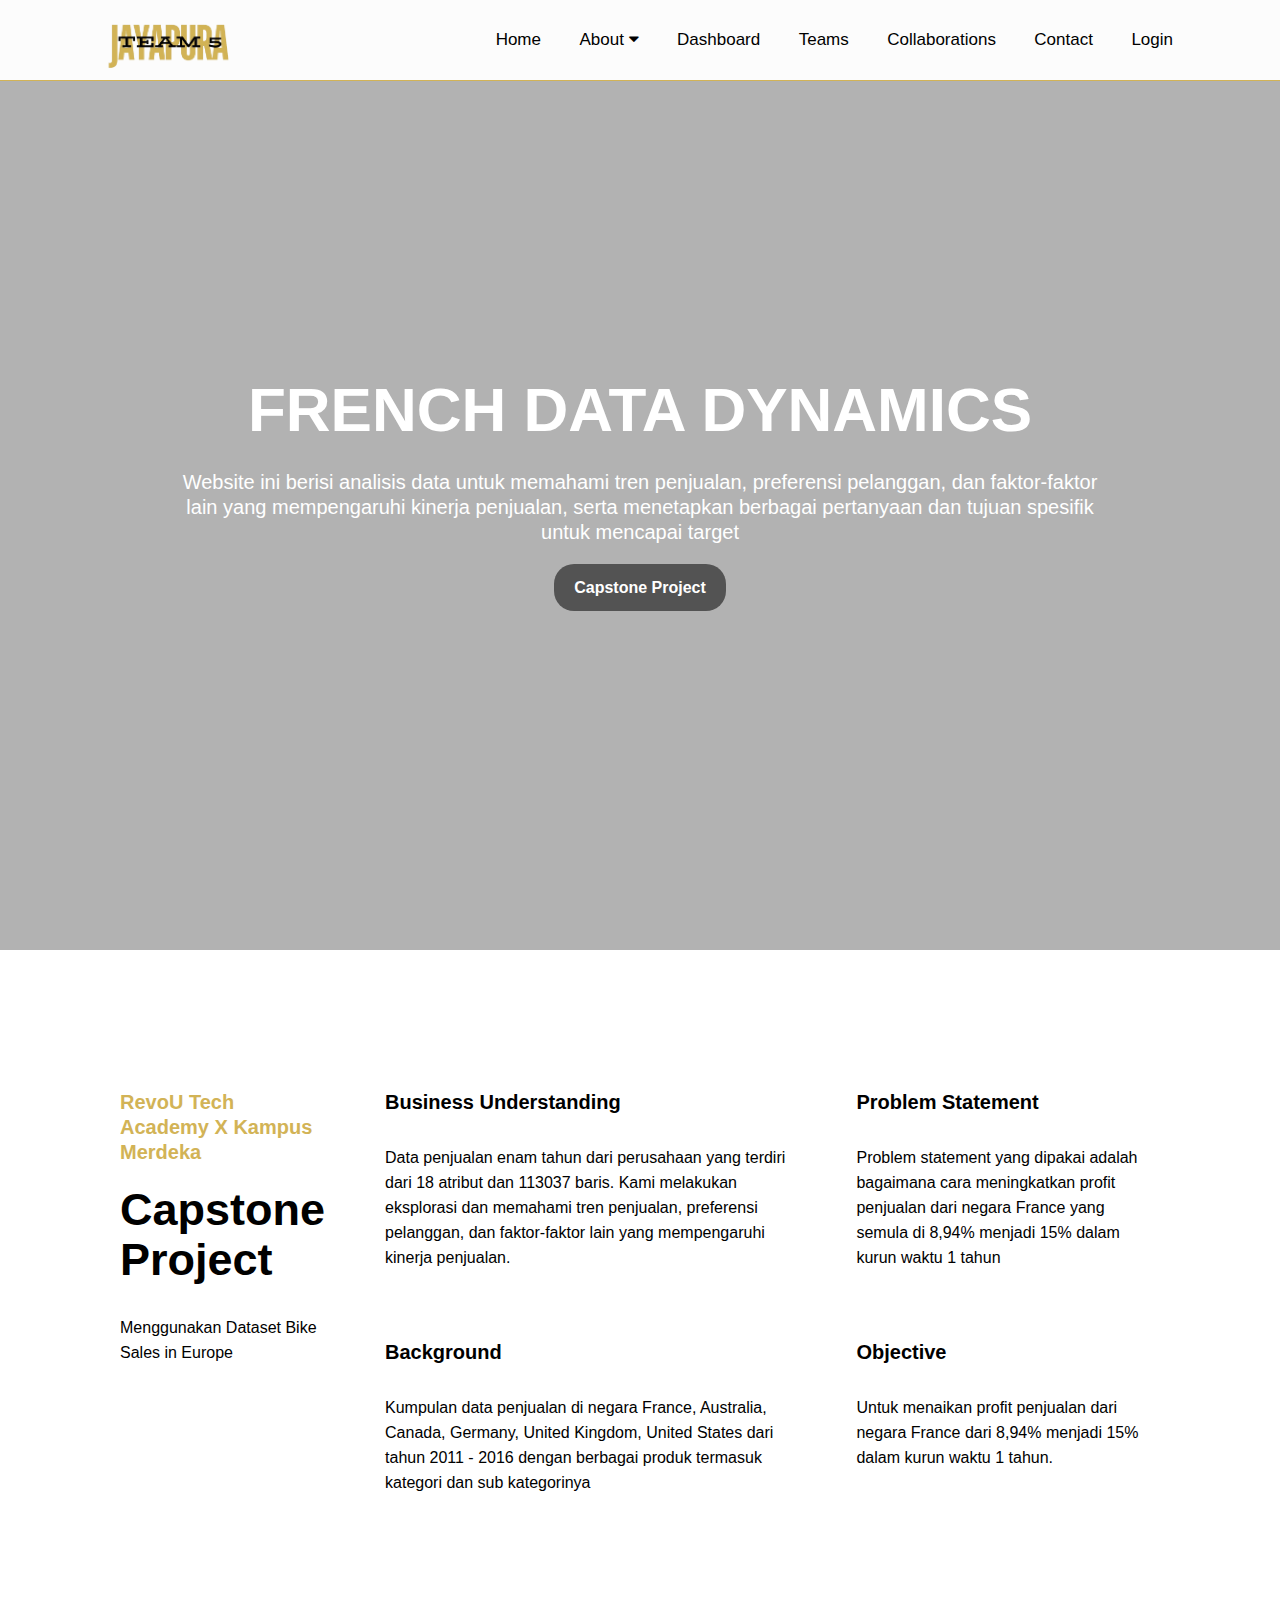
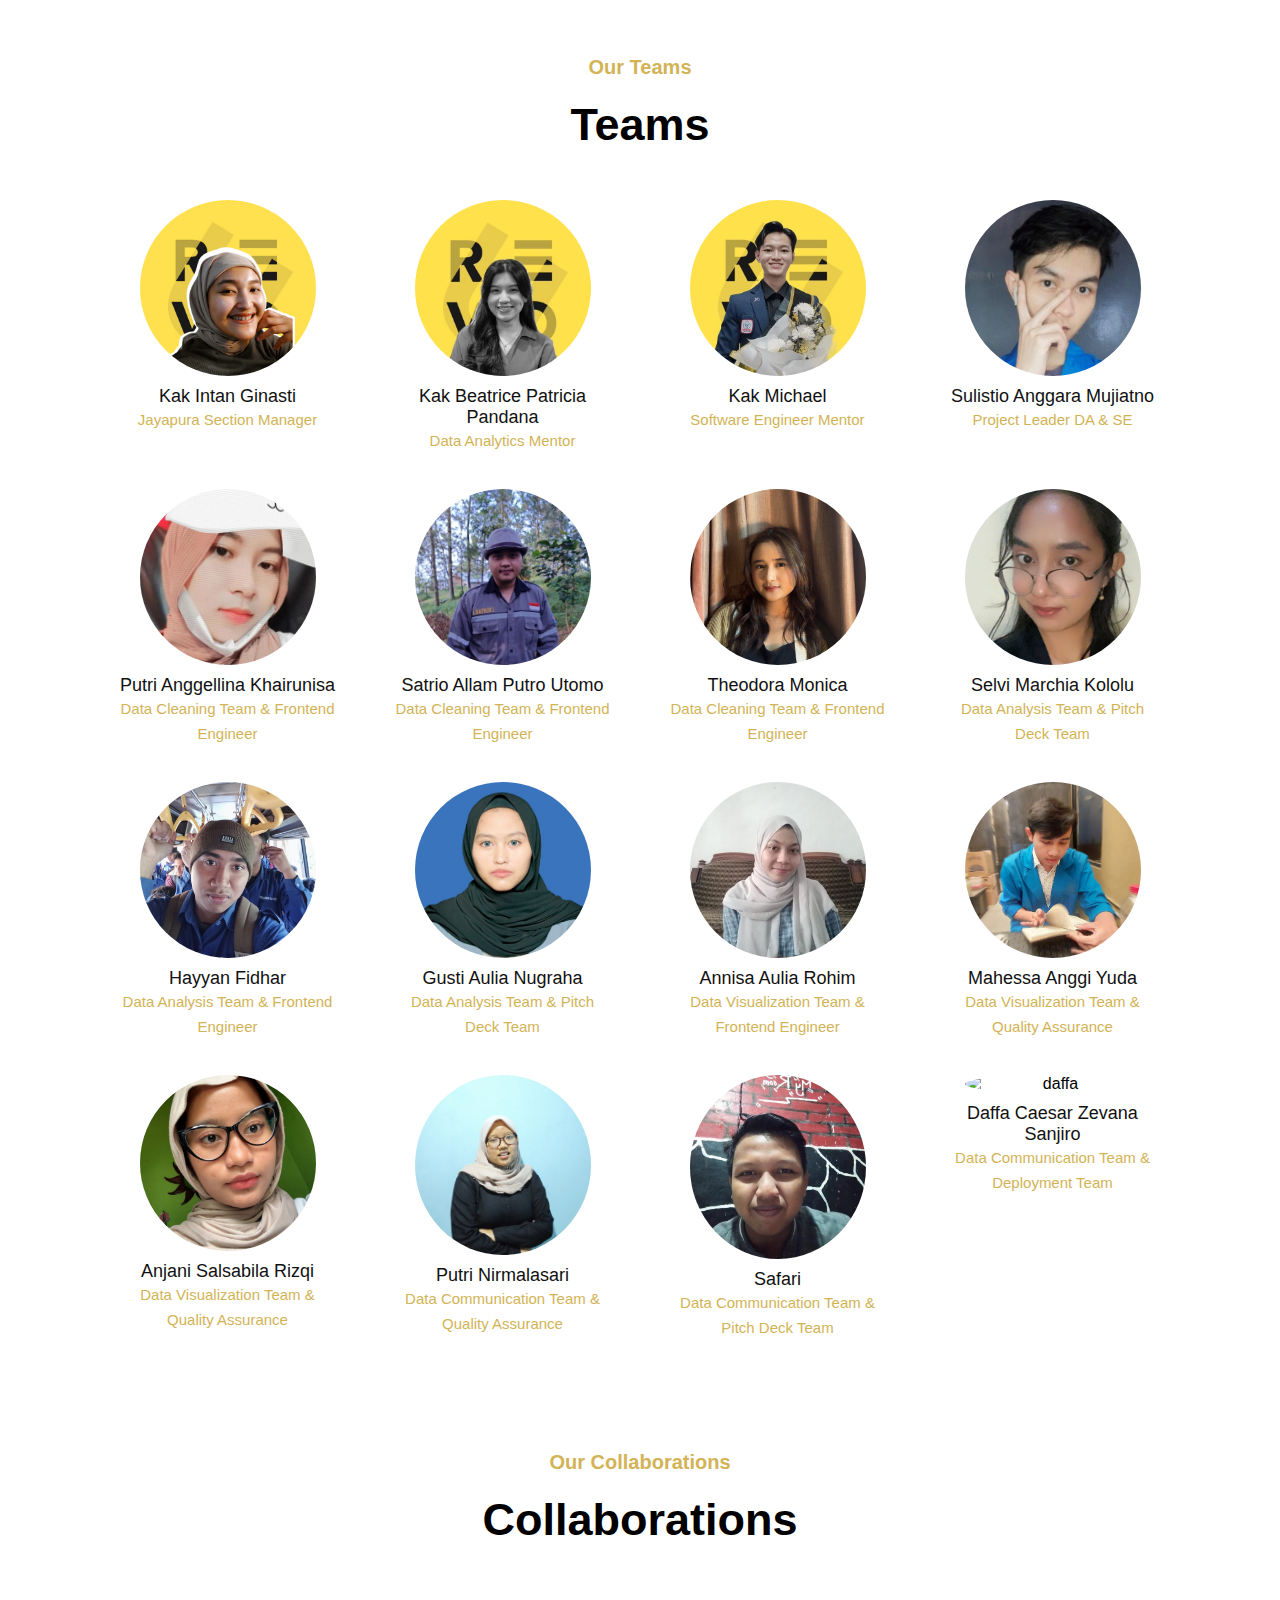
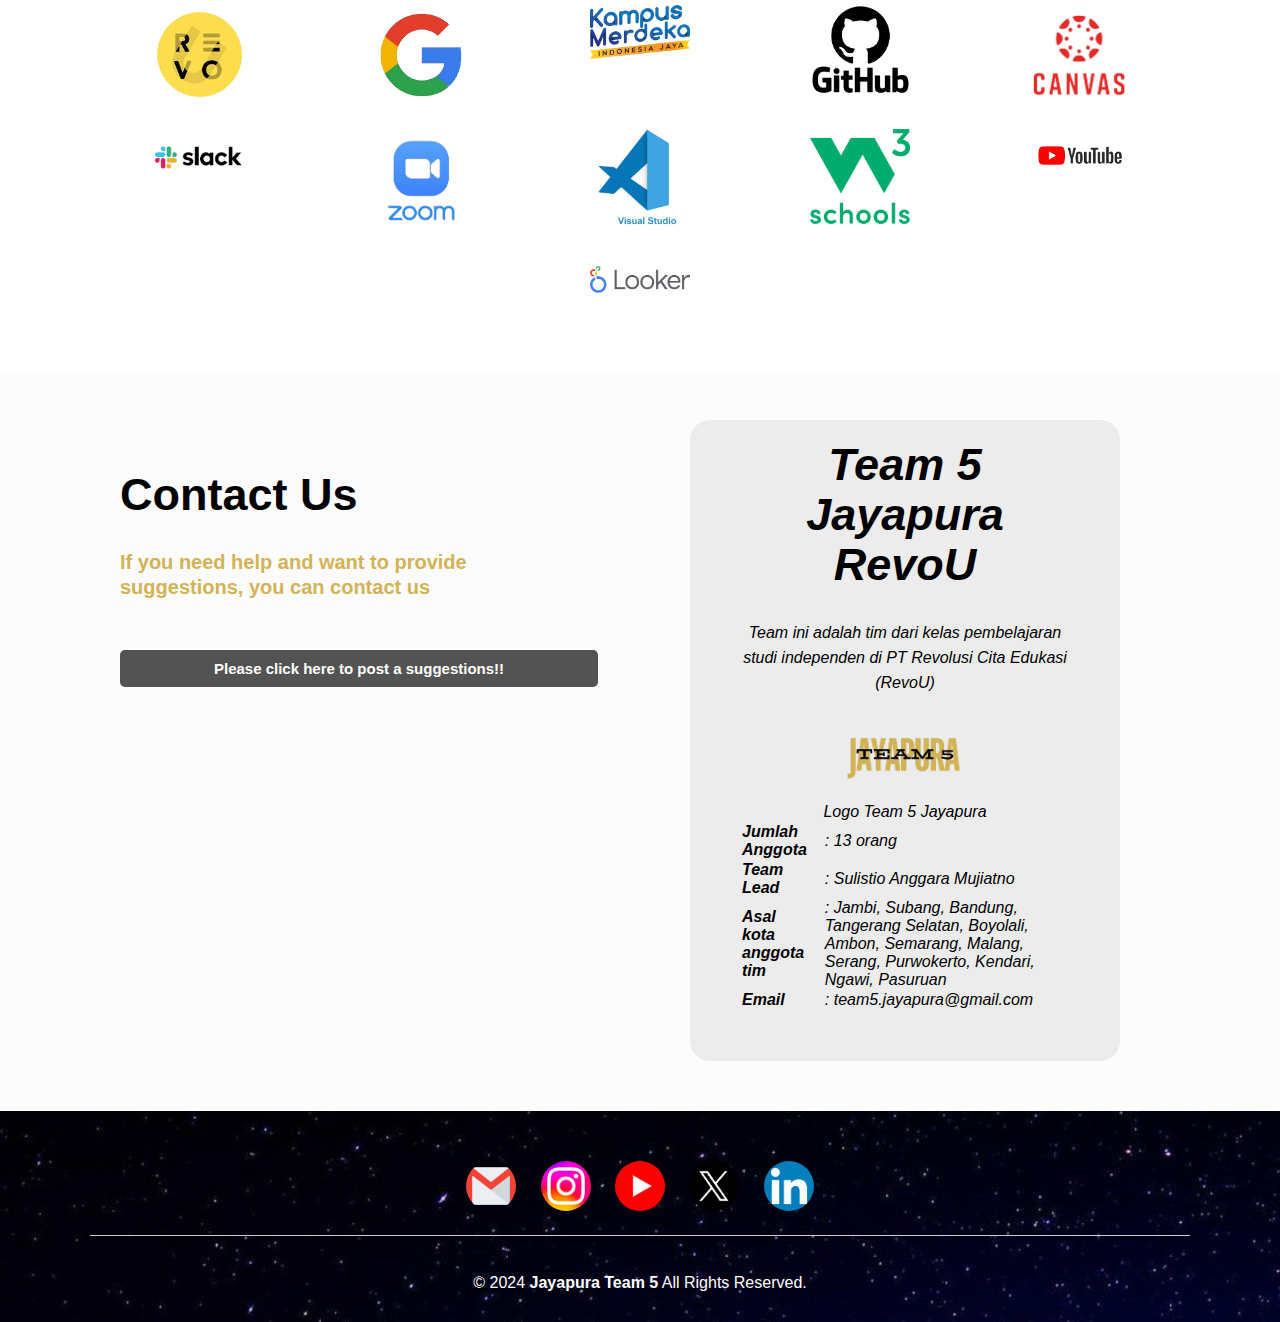
==== commit cf2382ad: "add alt img" ====
--- a/index.html
+++ b/index.html
@@ -20,15 +20,15 @@
         <!--responsive navbar-->
         <input type="checkbox" id="check" />
         <label for="check" class="checkbtn">
-          <i style="font-size: 24px" class="fa">&#xf0c9;</i>
+          <i style="font-size: 24px" class="fa">&#xf0c9</i>
         </label>
         <label class="logo"><img src="asset/logo.png" alt="logo" /></label>
         <ul>
-          <li><a clas="active" href="#home">Home</a></li>
+          <li><a href="#home" clas="active">Home</a></li>
           <li>
 
             <div class="dropdown">
-              <a href="#" class="dropbtn"></i>About <i class="fa fa-caret-down"></i></a>
+              <a href="#" class="dropbtn">About <i class="fa fa-caret-down"></i></a>
               <div class="dropdown-content">
                 <a href="#about">Capstone Project</a>
                 <a href="https://www.kaggle.com/datasets/sadiqshah/bike-sales-in-europe" target="_blank">Dataset</a>
@@ -135,7 +135,7 @@
 
           <div class="team-list">
             <div class="kartu-team">
-              <img src="asset/team/kak_intan.png" />
+              <img src="asset/team/kak_intan.png" alt="kak_intan" />
               <h3>Kak Intan Ginasti</h3>
               <p>Jayapura Section Manager</p>
               <div class="middle">
@@ -143,7 +143,7 @@
               </div>
           </div>                   
             <div class="kartu-team">
-              <img src="asset/team/kak_beatrice.png" />
+              <img src="asset/team/kak_beatrice.png"  alt="kak_beatrice"/>
               <h3>Kak Beatrice Patricia Pandana</h3>
               <p>Data Analytics Mentor</p>
               <div class="middle">
@@ -151,7 +151,7 @@
             </div>
             </div>
             <div class="kartu-team">
-              <img src="asset/team/kak_michael.png" />
+              <img src="asset/team/kak_michael.png" alt="kak_michael"/>
               <h3>Kak Michael</h3>
               <p>Software Engineer Mentor</p>
               <div class="middle">
@@ -159,7 +159,7 @@
             </div>
             </div>
             <div class="kartu-team">
-              <img src="asset/team/anggara.jpg" />
+              <img src="asset/team/anggara.jpg"  alt="sulistio_anggara"/>
               <h3>Sulistio Anggara Mujiatno</h3>
               <p>Project Leader DA & SE</p>
               <div class="middle">
@@ -174,7 +174,7 @@
           <br />
           <div class="team-list">
             <div class="kartu-team">
-              <img src="asset/team/putria.jpg" />
+              <img src="asset/team/putria.jpg" alt="putri_anggellina"/>
               <h3>Putri Anggellina Khairunisa</h3>
               <p>Data Cleaning Team & Frontend Engineer</p>
               <div class="middle">
@@ -185,7 +185,7 @@
             </div>
             </div>
             <div class="kartu-team">
-              <img src="asset/team/satrio.jpg" />
+              <img src="asset/team/satrio.jpg" alt="satrio"/>
               <h3>Satrio Allam Putro Utomo</h3>
               <p>Data Cleaning Team & Frontend Engineer</p>
               <div class="middle">
@@ -196,7 +196,7 @@
             </div>
             </div>
             <div class="kartu-team">
-              <img src="asset/team/theo.jpg" />
+              <img src="asset/team/theo.jpg" alt="theodora"/>
               <h3>Theodora Monica</h3>
               <p>Data Cleaning Team & Frontend Engineer</p>
               <div class="middle">
@@ -207,7 +207,7 @@
             </div>
             </div>
             <div class="kartu-team">
-              <img src="asset/team/selvi.jpg" />
+              <img src="asset/team/selvi.jpg" alt="selvi"/>
               <h3>Selvi Marchia Kololu</h3>
               <p>Data Analysis Team & Pitch Deck Team</p>
               <div class="middle">
@@ -222,7 +222,7 @@
           <br />
           <div class="team-list">
             <div class="kartu-team">
-              <img src="asset/team/hayyan.jpg" />
+              <img src="asset/team/hayyan.jpg" alt="hayyan"/>
               <h3>Hayyan Fidhar</h3>
               <p>Data Analysis Team & Frontend Engineer</p>
               <div class="middle">
@@ -233,18 +233,18 @@
             </div>
             </div>
             <div class="kartu-team">
-              <img src="asset/team/gusti.jpg" />
+              <img src="asset/team/gusti.jpg" alt="gusti"/>
               <h3>Gusti Aulia Nugraha</h3>
               <p>Data Analysis Team & Pitch Deck Team</p>
               <div class="middle">
                 <div class="text">
-                  <a href="#" target="_blank"><i class="fa fa-linkedin"></i></a>
+                  <a href="https://www.linkedin.com/in/gusti-nugraha-84589b243/" target="_blank"><i class="fa fa-linkedin"></i></a>
                   <a href="https://www.instagram.com/gustialn/" target="_blank"><i class="fa fa-instagram"></i></a>
               </div>
             </div>
             </div>
             <div class="kartu-team">
-              <img src="asset/team/acha.jpeg" />
+              <img src="asset/team/acha.jpeg" alt="annisa"/>
               <h3>Annisa Aulia Rohim</h3>
               <p>Data Visualization Team & Frontend Engineer</p>
               <div class="middle">
@@ -255,7 +255,7 @@
             </div>
             </div>
             <div class="kartu-team">
-              <img src="asset/team/mahessa.jpg" />
+              <img src="asset/team/mahessa.jpg" alt="mahessa"/>
               <h3>Mahessa Anggi Yuda</h3>
               <p>Data Visualization Team & Quality Assurance</p>
               <div class="middle">
@@ -270,7 +270,7 @@
           <br />
           <div class="team-list">
             <div class="kartu-team">
-              <img src="asset/team/anjani.jpeg" />
+              <img src="asset/team/anjani.jpeg" alt="anjani"/>
               <h3>Anjani Salsabila Rizqi</h3>
               <p>Data Visualization Team & Quality Assurance</p>
               <div class="middle">
@@ -281,7 +281,7 @@
             </div>
             </div>
             <div class="kartu-team">
-              <img src="asset/team/putrin.jpg" />
+              <img src="asset/team/putrin.jpg" alt="putri_nirmalasari"/>
               <h3>Putri Nirmalasari</h3>
               <p>Data Communication Team & Quality Assurance</p>
               <div class="middle">
@@ -292,7 +292,7 @@
             </div>
             </div>
             <div class="kartu-team">
-              <img src="asset/team/safari.jpeg" />
+              <img src="asset/team/safari.jpeg" alt="safari"/>
               <h3>Safari</h3>
               <p>Data Communication Team & Pitch Deck Team</p>
               <div class="middle">
@@ -303,7 +303,7 @@
             </div>
             </div>
             <div class="kartu-team">
-              <img src="asset/team/daffa.jpg" />
+              <img src="asset/team/daffa.jpg" alt="daffa"/>
               <h3>Daffa Caesar Zevana Sanjiro</h3>
               <p>Data Communication Team & Deployment Team</p>
               <div class="middle">
@@ -327,37 +327,37 @@
 
           <div class="collab-list">
             <div class="kartu-collab">
-              <img src="asset/collab/revou.png" />
-            </div>
-            <div class="kartu-collab">
-              <img src="asset/collab/google.png" />
-            </div>
-            <div class="kartu-collab">
-              <img src="asset/collab/kampus merdeka.png" />
-            </div>
-            <div class="kartu-collab">
-              <img src="asset/collab/github.png" />
-            </div>
-            <div class="kartu-collab">
-              <img src="asset/collab/canvas.png" />
-            </div>
-            <div class="kartu-collab">
-              <img src="asset/collab/slack.png" />
-            </div>
-            <div class="kartu-collab">
-              <img src="asset/collab/zoom.png" />
-            </div>
-            <div class="kartu-collab">
-              <img src="asset/collab/vscode.jpeg" />
-            </div>
-            <div class="kartu-collab">
-              <img src="asset/collab/w3school.png" />
-            </div>
-            <div class="kartu-collab">
-              <img src="asset/collab/youtube.png" />
-            </div>
-            <div class="kartu-collab">
-              <img src="asset/collab/looker.png" />
+              <img src="asset/collab/revou.png" alt="revoU"/>
+            </div>
+            <div class="kartu-collab">
+              <img src="asset/collab/google.png" alt="google"/>
+            </div>
+            <div class="kartu-collab">
+              <img src="asset/collab/kampus merdeka.png" alt="kampus_merdeka"/>
+            </div>
+            <div class="kartu-collab">
+              <img src="asset/collab/github.png" alt="github"/>
+            </div>
+            <div class="kartu-collab">
+              <img src="asset/collab/canvas.png" alt="canvas"/>
+            </div>
+            <div class="kartu-collab">
+              <img src="asset/collab/slack.png" alt="slack"/>
+            </div>
+            <div class="kartu-collab">
+              <img src="asset/collab/zoom.png" alt="zoom"/>
+            </div>
+            <div class="kartu-collab">
+              <img src="asset/collab/vscode.jpeg" alt="vscode"/>
+            </div>
+            <div class="kartu-collab">
+              <img src="asset/collab/w3school.png" alt="w3school"/>
+            </div>
+            <div class="kartu-collab">
+              <img src="asset/collab/youtube.png" alt="youtube"/>
+            </div>
+            <div class="kartu-collab">
+              <img src="asset/collab/looker.png" alt="looker"/>
             </div>
           </div>
         </div>
